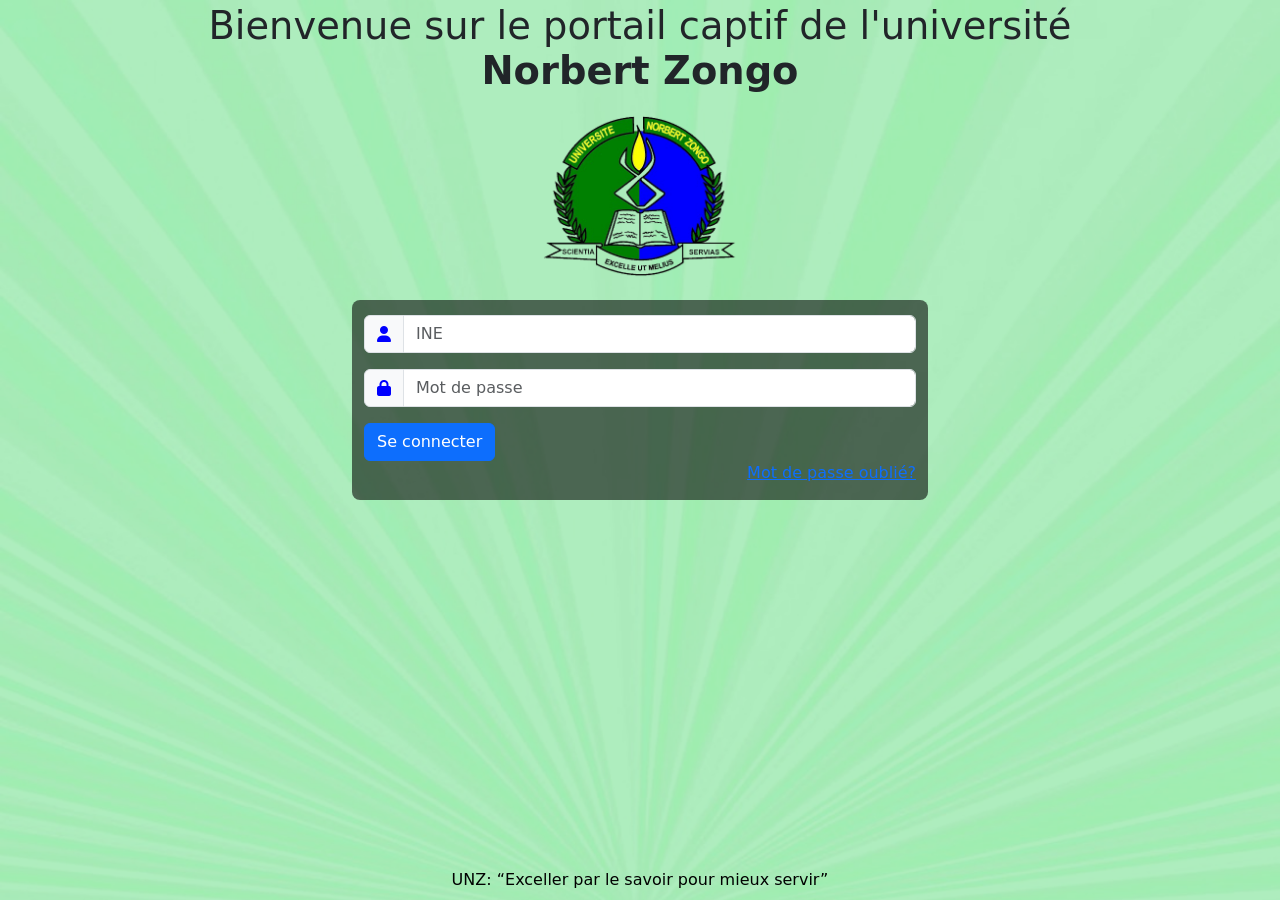
==== index.html @ 51b72f7c "correction index" ====
<!DOCTYPE html>
<html lang="en">

<head>
    <meta charset="UTF-8">
    <meta name="viewport" content="width=device-width, initial-scale=1.0">
    <link rel="stylesheet" href="Src/Styles/style.css">
    <link rel="stylesheet" href="https://cdnjs.cloudflare.com/ajax/libs/font-awesome/6.5.1/css/all.min.css"
        integrity="sha512-DTOQO9RWCH3ppGqcWaEA1BIZOC6xxalwEsw9c2QQeAIftl+Vegovlnee1c9QX4TctnWMn13TZye+giMm8e2LwA=="
        crossorigin="anonymous" referrerpolicy="no-referrer" />
    <link rel="stylesheet" href="Src/Styles/bootstrap/bootstrap.min.css">
    <title>UNZ portail captif</title>
</head>

<body>
    <section class="section">

        <div class="bodySection">
            <div class="bodyContent">
                <div class="divText">
                    <p>Bienvenue sur le portail captif de l'université <br><strong>Norbert Zongo</strong> </p>
                </div>
                <div class="divLogo">
                    <img src="Src/Images/unzlogo.png" height="100%" width="200" alt="">
                </div>

                <div class="divParent">
                    <div class="formCard">
                        <div class="input-group mb-3">
                            <span class="input-group-text" id="inputGroup-sizing-default">
                                <i class="fa-solid fa-user" style="color: #0000fe;"></i>
                            </span>
                            <input type="text" class="form-control" aria-label="Sizing example input"
                                aria-describedby="inputGroup-sizing-default" placeholder="INE">
                        </div>
                        <div class="input-group mb-3">
                            <span class="input-group-text" id="inputGroup-sizing-default">
                                <i class="fa-solid fa-lock" style="color: #0000fe;"></i>
                            </span>
                            <input type="text" class="form-control" aria-label="Sizing example input"
                                aria-describedby="inputGroup-sizing-default" placeholder="Mot de passe">
                        </div>
                        <div>
                            <button type="button" class="btn btn-primary ">Se connecter</button>
                            <div class="oubliDiv">
                                <a href="">Mot de passe oublié?</a>
                            </div>
                        </div>
                    </div>
                </div>
            </div>
            <div class="footer">
                UNZ: “Exceller par le savoir pour mieux servir”
            </div>
        </div>
    </section>
    <script src="Src/Styles/bootstrap/bootstrap.min.js"> </script>
</body>

</html>
---- Src/Styles/style.css ----
* {
    margin: 0;
    padding: 0;
}

.section {
    width: 100%;
    height: 100vh;
    background-image: url('../Images/Fond.jpeg');
    background-size: 100% !important;
    background-repeat: no-repeat;
    /* background-position: center; */
    background-size: contain;

}


.bodySection {
    height: 100vh;
    gap: 2px;
    display: flex;
    flex-direction: column;
    background-color: rgba(42, 206, 83, 0.377);
}

.bodyContent {
    height: 80%;
}

.divText {
    /* height: 10%; */
    font-size: 2.4rem;
    padding: 3px;
    /* background-color: rgba(210, 247, 5, 0.377); */
    line-height: 45px;
    text-align: center;
}

.divLogo {
    /* background-color: rgba(206, 42, 42, 0.377); */
    width: 100%;
    display: flex;
    align-items: center;
    justify-content: center;
}

.divParent {
    width: 100%;
    margin-top: 20px;
    display: flex;
    justify-content: center;
    align-items: center;
}

.formCard {
    padding-left: 12px;
    padding-right: 12px;
    display: flex;
    flex-direction: column;
    justify-content: center;
    width: 45%;
    height: 200px;
    border-radius: 8px;
    background-color: rgba(0, 0, 0, 0.568)
}

.oubliDiv {
    display: flex;
    align-items: end;
    justify-content: end;
}

.footer {
    /* background-color: blue; */
    height: 20%;
    display: flex;
    justify-content: center;
    margin: 8px;
    color: rgb(0, 0, 0);
    align-items: end;
}

@media screen and (max-width:654px) {
    .section {
        background-size: cover !important;
        background-position: center;
    }

    .divParent {
        margin-top: 4px;
    }

    .formCard {
        width: 80%;
        /* height: 20%; */
        /* position: relative;
        bottom: 35px; */
    }

    .footer {
        color: white;
    }
}
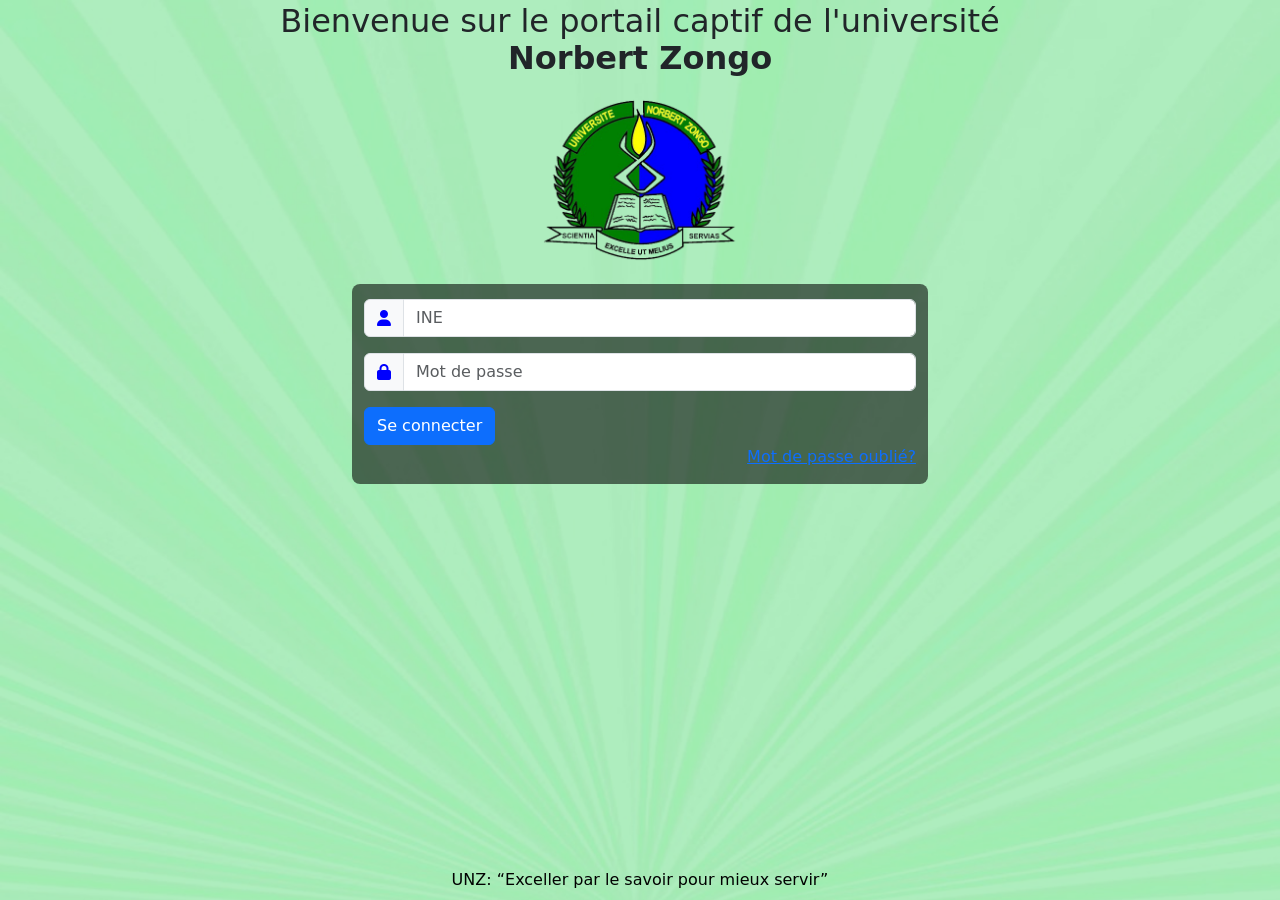
==== commit 26280a87: "correction form 2" ====
--- a/index.html
+++ b/index.html
@@ -37,7 +37,7 @@
                             <span class="input-group-text" id="inputGroup-sizing-default">
                                 <i class="fa-solid fa-lock" style="color: #0000fe;"></i>
                             </span>
-                            <input type="text" class="form-control" aria-label="Sizing example input"
+                            <input type="password" class="form-control" aria-label="Sizing example input"
                                 aria-describedby="inputGroup-sizing-default" placeholder="Mot de passe">
                         </div>
                         <div>
--- a/Src/Styles/style.css
+++ b/Src/Styles/style.css
@@ -29,10 +29,10 @@
 
 .divText {
     /* height: 10%; */
-    font-size: 2.4rem;
+    font-size: 2rem;
     padding: 3px;
     /* background-color: rgba(210, 247, 5, 0.377); */
-    line-height: 45px;
+    line-height: 37px;
     text-align: center;
 }
 
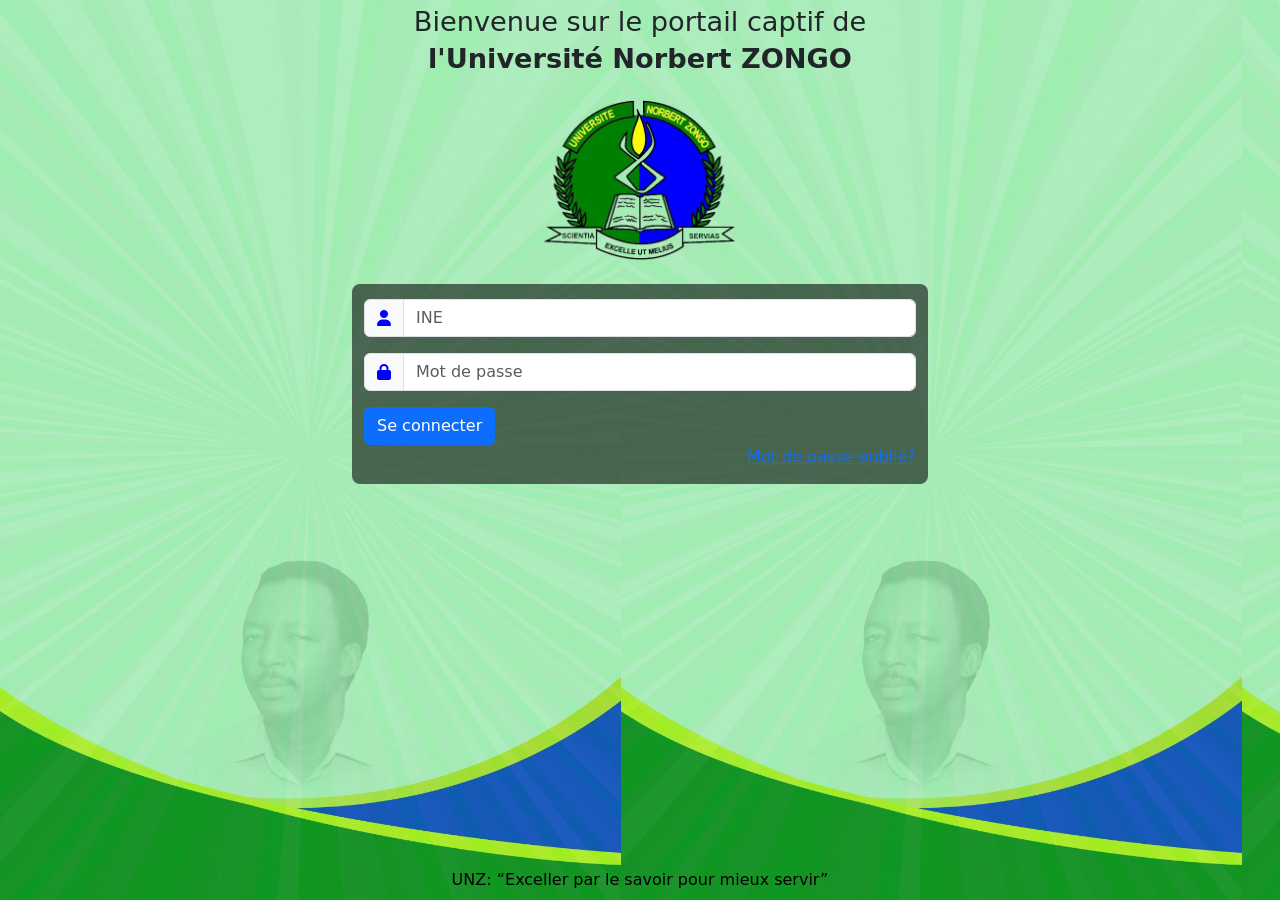
==== commit 30e18394: "correction fond" ====
--- a/index.html
+++ b/index.html
@@ -18,7 +18,7 @@
         <div class="bodySection">
             <div class="bodyContent">
                 <div class="divText">
-                    <p>Bienvenue sur le portail captif de l'université <br><strong>Norbert Zongo</strong> </p>
+                    <p>Bienvenue sur le portail captif de <br><strong>l'Université Norbert ZONGO</strong> </p>
                 </div>
                 <div class="divLogo">
                     <img src="Src/Images/unzlogo.png" height="100%" width="200" alt="">
--- a/Src/Styles/style.css
+++ b/Src/Styles/style.css
@@ -7,8 +7,8 @@
     width: 100%;
     height: 100vh;
     background-image: url('../Images/Fond.jpeg');
-    background-size: 100% !important;
-    background-repeat: no-repeat;
+    /* background-size: 100% !important; */
+    /* background-repeat: no-repeat; */
     /* background-position: center; */
     background-size: contain;
 
@@ -29,7 +29,7 @@
 
 .divText {
     /* height: 10%; */
-    font-size: 2rem;
+    font-size: 1.7rem;
     padding: 3px;
     /* background-color: rgba(210, 247, 5, 0.377); */
     line-height: 37px;
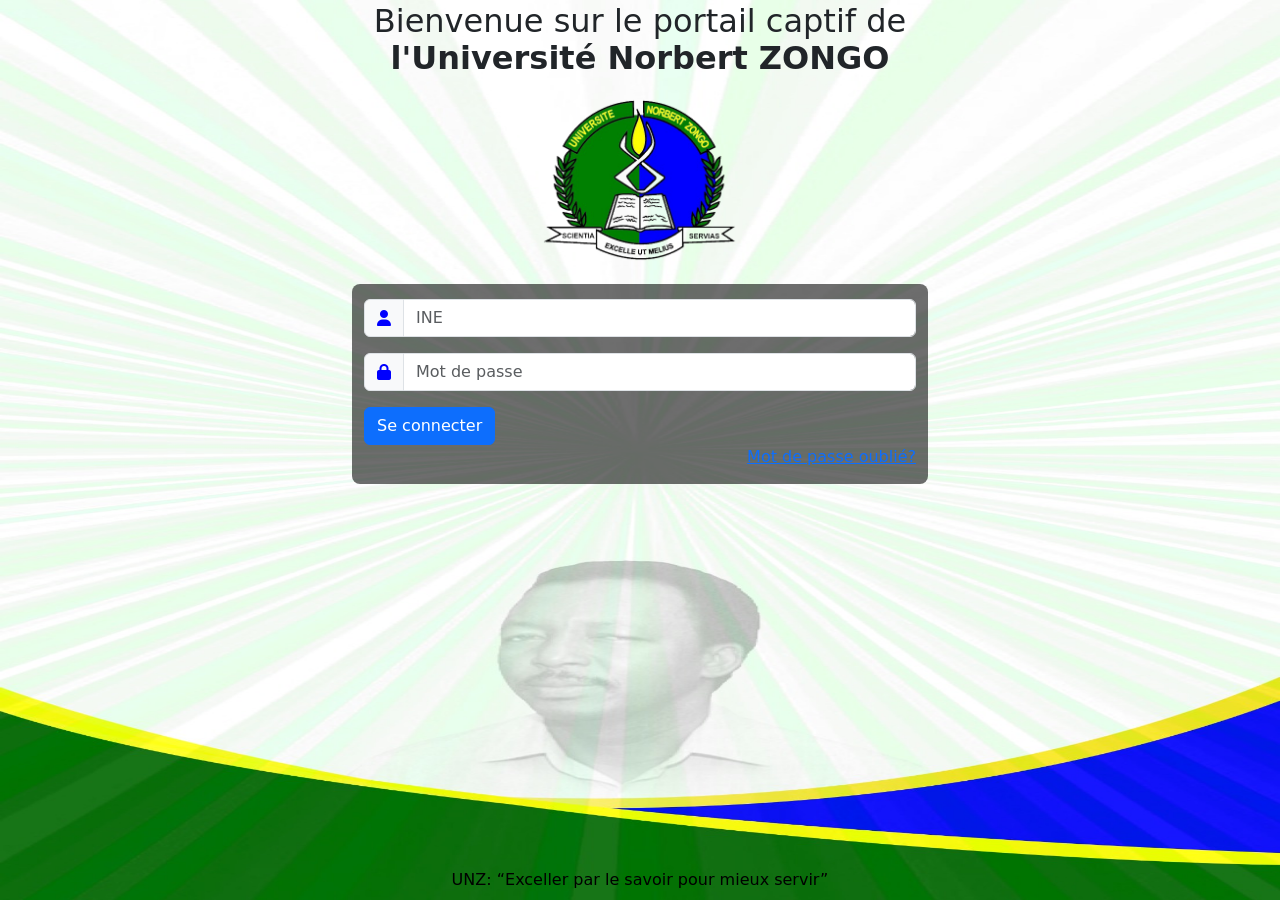
==== commit 245dfabe: "correction fond" ====
--- a/index.html
+++ b/index.html
@@ -13,9 +13,9 @@
 </head>
 
 <body>
-    <section class="section">
+    <section class="section bodySectionFond">
 
-        <div class="bodySection">
+        <div class="bodySection ">
             <div class="bodyContent">
                 <div class="divText">
                     <p>Bienvenue sur le portail captif de <br><strong>l'Université Norbert ZONGO</strong> </p>
--- a/Src/Styles/style.css
+++ b/Src/Styles/style.css
@@ -7,8 +7,8 @@
     width: 100%;
     height: 100vh;
     background-image: url('../Images/Fond.jpeg');
-    /* background-size: 100% !important; */
-    /* background-repeat: no-repeat; */
+    background-size: 100% !important;
+    background-repeat: round;
     /* background-position: center; */
     background-size: contain;
 
@@ -20,7 +20,6 @@
     gap: 2px;
     display: flex;
     flex-direction: column;
-    background-color: rgba(42, 206, 83, 0.377);
 }
 
 .bodyContent {
@@ -29,7 +28,7 @@
 
 .divText {
     /* height: 10%; */
-    font-size: 1.7rem;
+    font-size: 2rem;
     padding: 3px;
     /* background-color: rgba(210, 247, 5, 0.377); */
     line-height: 37px;
@@ -37,7 +36,6 @@
 }
 
 .divLogo {
-    /* background-color: rgba(206, 42, 42, 0.377); */
     width: 100%;
     display: flex;
     align-items: center;
@@ -82,12 +80,22 @@
 
 @media screen and (max-width:654px) {
     .section {
+        background-repeat: no-repeat;
         background-size: cover !important;
         background-position: center;
     }
 
     .divParent {
         margin-top: 4px;
+    }
+
+    .divText {
+        /* height: 10%; */
+        font-size: 1.7rem;
+        padding: 3px;
+        /* background-color: rgba(210, 247, 5, 0.377); */
+        line-height: 37px;
+        text-align: center;
     }
 
     .formCard {
